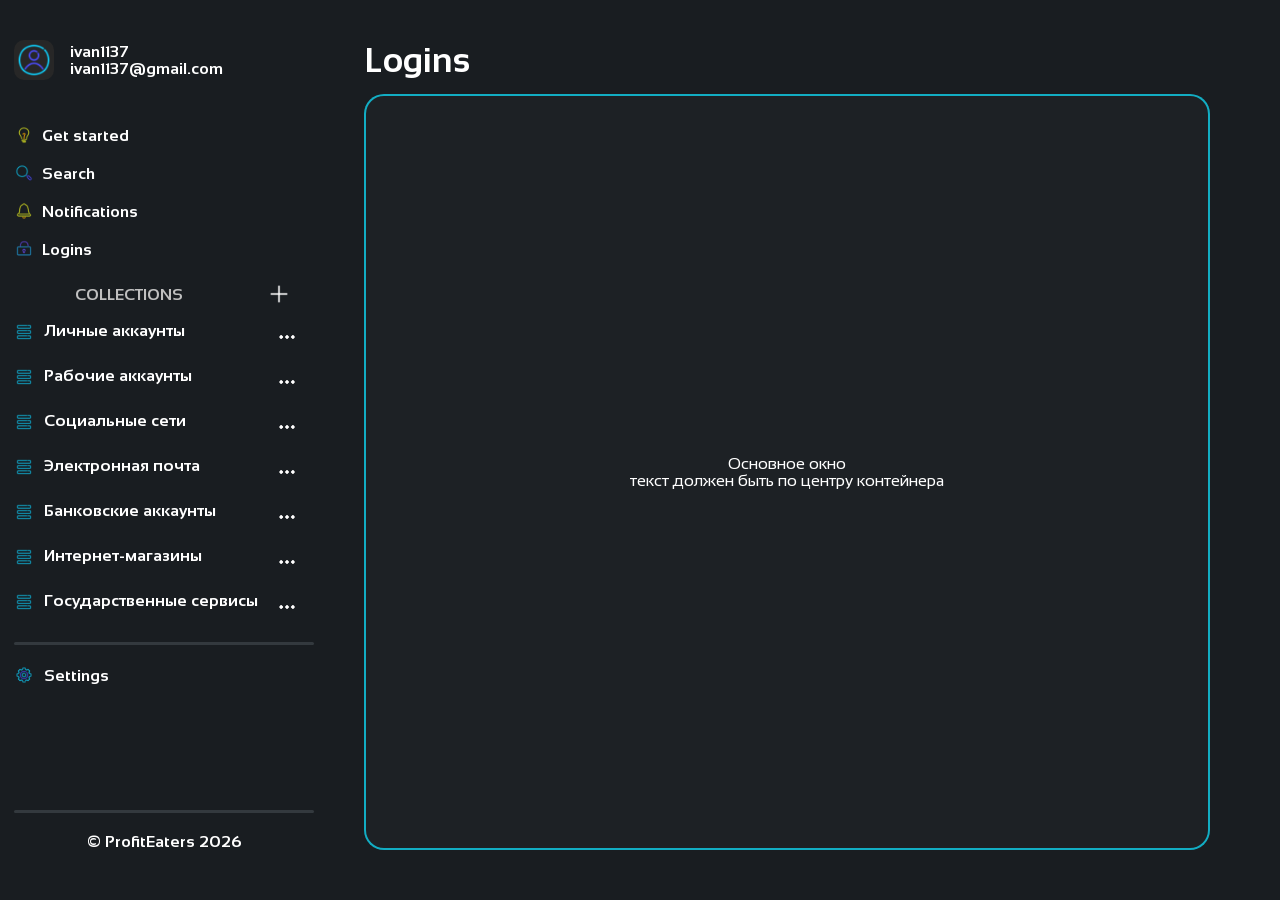
==== html/index.html @ 4c25636a "Sidebar" ====
<!DOCTYPE html>
<html lang="ru">
<head>
  <meta charset="UTF-8">
  <meta name="viewport" content="width=device-width, initial-scale=1.0">
  <script src="../js/load_collections.js" defer></script>
  <link rel="preconnect" href="https://fonts.googleapis.com">
  <link rel="preconnect" href="https://fonts.gstatic.com" crossorigin>
  <link href="https://fonts.googleapis.com/css2?family=Bricolage+Grotesque:opsz,wght@12..96,200..800&family=Exo+2:ital,wght@0,100..900;1,100..900&family=Google+Sans:ital,opsz,wght@0,17..18,400..700;1,17..18,400..700&family=Pacifico&family=Sansation:ital,wght@0,300;0,400;0,700;1,300;1,400;1,700&family=Space+Mono:ital,wght@0,400;0,700;1,400;1,700&family=Valley+Sans:ital,wght@0,100..900;1,100..900&display=swap" rel="stylesheet">
  <link rel="stylesheet" href="../styles/css/styles.css">
  <link rel="stylesheet" href="../styles/css/sidebar.css">
  <link rel="stylesheet" href="../styles/css/work_place.css">
  <title>Document</title>
</head>
<body>
  <section class="sidebar">
    <section class="main_data">
      <section class="account_data">
        <div class="user_image">
          <img data-img="" src="../media/user.png" alt=""> <!-- TODO: Cделать это как кнопку -->
        </div>
        <div class="user_title">
          <p data-user="user.name">ivan1137</p>
          <p data-user="user.email">ivan1137@gmail.com</p>
        </div>
      </section>

      <section class="funtional_btn">
        <a class="func" href="./">
          <img src="../media/start.png" alt="">
          <span>Get started</span>
        </a>
        <a class="func" href="./">
          <img src="../media/search.png" alt="">
          <span>Search</span>
        </a>
        <a class="func" href="./">
          <img src="../media/notifications.png" alt="">
          <span>Notifications</span>
        </a>
        <a class="func" href="./">
          <img src="../media/login.png" alt="">
          <span>Logins</span>
        </a>
      </section>

      <section class="collections">
        <div class="collection_title_block">
          <span class="collection_title">COLLECTIONS</span>
          <button><img src="../media/plus.png" alt=""></button>
        </div>
        <nav>
          <ul id="collections_navigation" class="collections_navigation">
          </ul>
        </nav>
      </section>

      <div class="settings_line"></div>

      <section class="settings_btn">
        <a href="./">
          <img src="../media/settings.png" alt="">
          <span>Settings</span>
        </a>
      </section>
    </section>

    <footer class="footer">
      <div class="settings_line"></div>
      <span>© ProfitEaters 2026</span>  
    </footer>
  </section>


  <section class="work_place">
    <header class="header">Logins</header>
    <div class="main">
      <span>Основное окно</span>
      <span>текст должен быть по центру контейнера</span>
    </div>
  </section>
</body>
</html>
---- styles/css/styles.css ----
* {
  -webkit-box-sizing: border-box;
          box-sizing: border-box;
  margin: 0;
  padding: 0;
  font-family: "Sansation", sans-serif;
  color: #fff;
}
* body {
  margin: 0;
  padding: 40px 70px 50px 14px;
  display: -webkit-box;
  display: -ms-flexbox;
  display: flex;
  -webkit-box-orient: horizontal;
  -webkit-box-direction: normal;
      -ms-flex-direction: row;
          flex-direction: row;
  width: 100%;
  height: 100vh;
  height: 100dvh;
  gap: 50px;
  overflow: hidden;
  background-color: #191D21;
}
* a {
  cursor: pointer;
  text-decoration: none;
  color: #fff;
  -webkit-user-drag: none;
}
---- styles/css/sidebar.css ----
.sidebar {
  display: -webkit-box;
  display: -ms-flexbox;
  display: flex;
  -webkit-box-orient: vertical;
  -webkit-box-direction: normal;
      -ms-flex-direction: column;
          flex-direction: column;
  -webkit-box-pack: justify;
      -ms-flex-pack: justify;
          justify-content: space-between;
  -webkit-box-flex: 0;
      -ms-flex: 0 0 300px;
          flex: 0 0 300px;
  min-height: 0;
  font-weight: bold;
}
.sidebar .main_data {
  display: -webkit-box;
  display: -ms-flexbox;
  display: flex;
  -webkit-box-orient: vertical;
  -webkit-box-direction: normal;
      -ms-flex-direction: column;
          flex-direction: column;
}
.sidebar .main_data .account_data {
  display: -webkit-box;
  display: -ms-flexbox;
  display: flex;
  -webkit-box-orient: horizontal;
  -webkit-box-direction: normal;
      -ms-flex-direction: row;
          flex-direction: row;
  -webkit-box-pack: start;
      -ms-flex-pack: start;
          justify-content: start;
  -webkit-box-align: center;
      -ms-flex-align: center;
          align-items: center;
  gap: 16px;
  margin-bottom: 45px;
}
.sidebar .main_data .account_data .user_image {
  display: -webkit-box;
  display: -ms-flexbox;
  display: flex;
  -webkit-box-flex: 0;
      -ms-flex: 0 0 40px;
          flex: 0 0 40px;
  width: 40px;
  height: 40px;
  border-radius: 10px;
  background-color: #272727;
}
.sidebar .main_data .funtional_btn {
  display: -webkit-box;
  display: -ms-flexbox;
  display: flex;
  -webkit-box-orient: vertical;
  -webkit-box-direction: normal;
      -ms-flex-direction: column;
          flex-direction: column;
  gap: 18px;
  margin-bottom: 25px;
}
.sidebar .main_data .funtional_btn .func {
  display: -webkit-box;
  display: -ms-flexbox;
  display: flex;
  -webkit-box-orient: horizontal;
  -webkit-box-direction: normal;
      -ms-flex-direction: row;
          flex-direction: row;
  -webkit-box-align: center;
      -ms-flex-align: center;
          align-items: center;
  gap: 8px;
}
.sidebar .main_data .funtional_btn .func img {
  width: 20px;
  height: 20px;
  -ms-flex-negative: 0;
      flex-shrink: 0;
}
.sidebar .main_data .collections {
  width: 100%;
  min-width: 0;
}
.sidebar .main_data .collections button {
  display: -webkit-box;
  display: -ms-flexbox;
  display: flex;
  -webkit-box-pack: center;
      -ms-flex-pack: center;
          justify-content: center;
  -webkit-box-align: center;
      -ms-flex-align: center;
          align-items: center;
  background-color: transparent;
  border: none;
  line-height: 1;
}
.sidebar .main_data .collections .collection_title_block {
  display: -webkit-box;
  display: -ms-flexbox;
  display: flex;
  -webkit-box-orient: horizontal;
  -webkit-box-direction: normal;
      -ms-flex-direction: row;
          flex-direction: row;
  -webkit-box-pack: center;
      -ms-flex-pack: center;
          justify-content: center;
  -webkit-box-align: center;
      -ms-flex-align: center;
          align-items: center;
  gap: 25px;
  margin-bottom: 18px;
  padding-right: 25px;
}
.sidebar .main_data .collections .collection_title_block .collection_title {
  display: -webkit-box;
  display: -ms-flexbox;
  display: flex;
  -webkit-box-pack: center;
      -ms-flex-pack: center;
          justify-content: center;
  -webkit-box-flex: 1;
      -ms-flex: 1;
          flex: 1;
  color: #c0c0c0;
}
.sidebar .main_data .collections .collection_title_block button {
  cursor: pointer;
}
.sidebar .main_data .collections .collection_title_block button img {
  width: 20px;
  height: 20px;
}
.sidebar .main_data .collections .collections_navigation {
  display: -webkit-box;
  display: -ms-flexbox;
  display: flex;
  -webkit-box-orient: vertical;
  -webkit-box-direction: normal;
      -ms-flex-direction: column;
          flex-direction: column;
  max-height: 300px;
  overflow-y: auto;
  overflow-x: hidden;
  gap: 15px;
  list-style: none;
}
.sidebar .main_data .collections .collections_navigation::-webkit-scrollbar {
  width: 8px;
}
.sidebar .main_data .collections .collections_navigation::-webkit-scrollbar-track {
  background: #191D21;
}
.sidebar .main_data .collections .collections_navigation::-webkit-scrollbar-thumb {
  background: rgba(16, 227, 255, 0.7254901961);
  border-radius: 10px;
}
.sidebar .main_data .collections .collections_navigation::-webkit-scrollbar-thumb:hover {
  background: rgba(16, 227, 255, 0.9607843137);
}
.sidebar .main_data .collections .collections_navigation::-webkit-scrollbar-button {
  display: none;
  width: 0;
  height: 0;
}
.sidebar .main_data .collections .collections_navigation li {
  display: -webkit-box;
  display: -ms-flexbox;
  display: flex;
  -webkit-box-orient: horizontal;
  -webkit-box-direction: normal;
      -ms-flex-direction: row;
          flex-direction: row;
  -webkit-box-pack: justify;
      -ms-flex-pack: justify;
          justify-content: space-between;
  -webkit-box-align: start;
      -ms-flex-align: start;
          align-items: start;
  padding-right: 12px;
}
.sidebar .main_data .collections .collections_navigation .collection_a {
  display: -webkit-box;
  display: -ms-flexbox;
  display: flex;
  -webkit-box-flex: 1;
      -ms-flex: 1;
          flex: 1;
  min-width: 0;
  -webkit-box-orient: horizontal;
  -webkit-box-direction: normal;
      -ms-flex-direction: row;
          flex-direction: row;
  -webkit-box-pack: start;
      -ms-flex-pack: start;
          justify-content: flex-start;
  -webkit-box-align: start;
      -ms-flex-align: start;
          align-items: flex-start;
  gap: 10px;
  padding-right: 10px;
}
.sidebar .main_data .collections .collections_navigation .collection_a .collection_image {
  width: 20px;
  height: 20px;
  -ms-flex-negative: 0;
      flex-shrink: 0;
}
.sidebar .main_data .collections .collections_navigation .collection_setting {
  display: -webkit-box;
  display: -ms-flexbox;
  display: flex;
  -ms-flex-negative: 0;
      flex-shrink: 0;
  -webkit-box-pack: center;
      -ms-flex-pack: center;
          justify-content: center;
  -webkit-box-align: center;
      -ms-flex-align: center;
          align-items: center;
  font-size: 25px;
  cursor: pointer;
}
.sidebar .main_data .collections .collections_navigation .collection_setting img {
  width: 30px;
  height: 30px;
}
.sidebar .main_data .settings_line {
  width: 100%;
  height: 3px;
  margin: 20px 0;
  border-radius: 10px;
  background-color: #33393E;
}
.sidebar .main_data .settings_btn a {
  display: -webkit-box;
  display: -ms-flexbox;
  display: flex;
  -webkit-box-pack: start;
      -ms-flex-pack: start;
          justify-content: start;
  -webkit-box-align: center;
      -ms-flex-align: center;
          align-items: center;
  gap: 10px;
}
.sidebar .main_data .settings_btn a img {
  width: 20px;
  height: 20px;
}
.sidebar .footer {
  display: -webkit-box;
  display: -ms-flexbox;
  display: flex;
  -webkit-box-orient: vertical;
  -webkit-box-direction: normal;
      -ms-flex-direction: column;
          flex-direction: column;
  -webkit-box-pack: center;
      -ms-flex-pack: center;
          justify-content: center;
  -webkit-box-align: center;
      -ms-flex-align: center;
          align-items: center;
}
.sidebar .footer .settings_line {
  width: 100%;
  height: 3px;
  margin: 20px 0;
  border-radius: 10px;
  background-color: #33393E;
}
---- styles/css/work_place.css ----
.work_place {
  display: -webkit-box;
  display: -ms-flexbox;
  display: flex;
  -webkit-box-orient: vertical;
  -webkit-box-direction: normal;
      -ms-flex-direction: column;
          flex-direction: column;
  -webkit-box-flex: 1;
      -ms-flex: 1;
          flex: 1;
  min-width: 0;
  min-height: 0;
  gap: 15px;
}
.work_place .header {
  -ms-flex-negative: 0;
      flex-shrink: 0;
  font-size: 35px;
  font-weight: bold;
}
.work_place .main {
  display: -webkit-box;
  display: -ms-flexbox;
  display: flex;
  -webkit-box-orient: vertical;
  -webkit-box-direction: normal;
      -ms-flex-direction: column;
          flex-direction: column;
  -webkit-box-pack: center;
      -ms-flex-pack: center;
          justify-content: center;
  -webkit-box-align: center;
      -ms-flex-align: center;
          align-items: center;
  -webkit-box-flex: 1;
      -ms-flex: 1;
          flex: 1;
  min-width: 0;
  min-height: 0;
  background-color: rgba(33, 37, 41, 0.6);
  border: 2px solid rgba(16, 227, 255, 0.7254901961);
  border-radius: 20px;
}
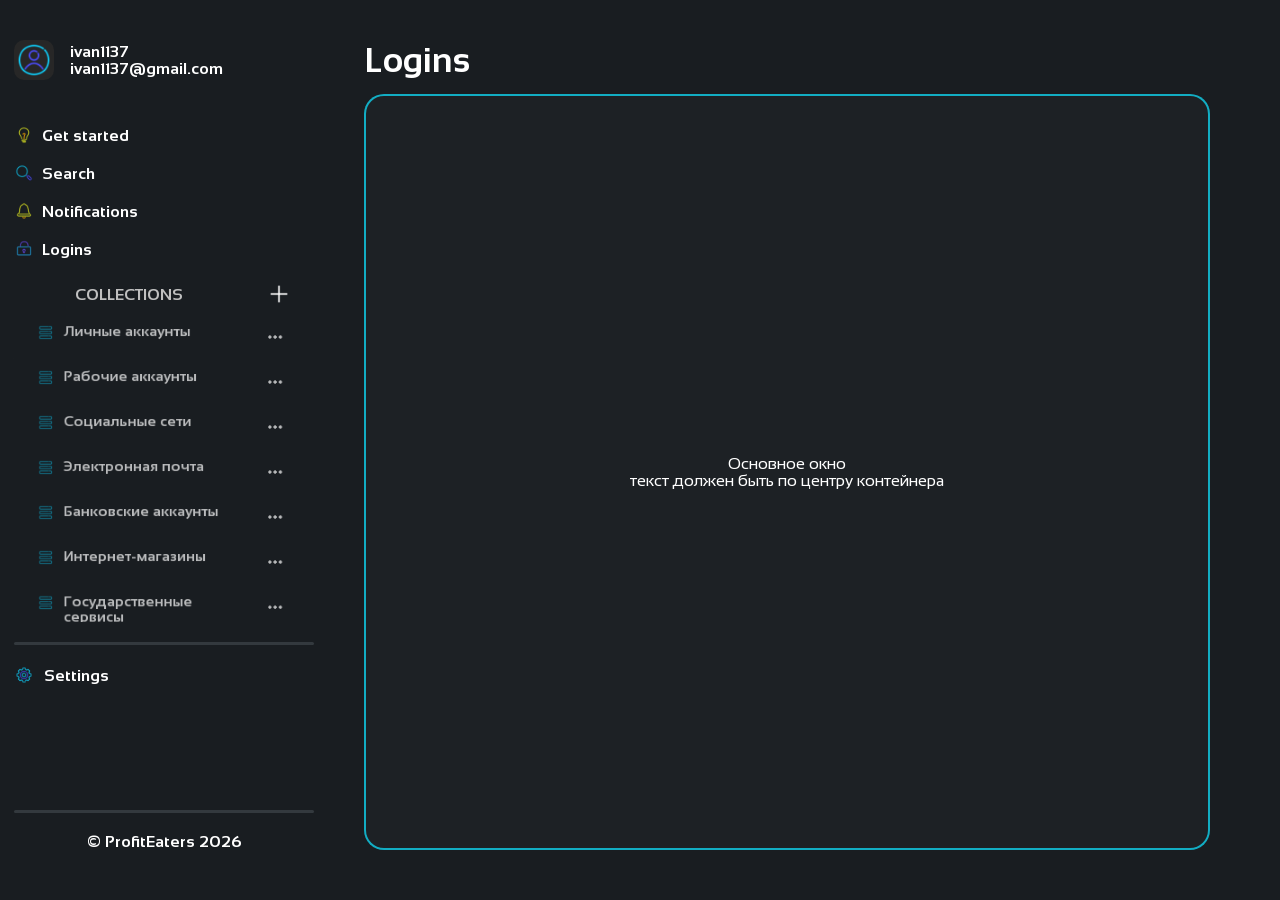
==== commit abf7e862: "Add slider effects" ====
--- a/html/index.html
+++ b/html/index.html
@@ -4,6 +4,8 @@
   <meta charset="UTF-8">
   <meta name="viewport" content="width=device-width, initial-scale=1.0">
   <script src="../js/load_collections.js" defer></script>
+  <script src="../js/scroll_effector.js" defer></script>
+  <script src="../js/scroll_baraban_effector.js" defer></script>
   <link rel="preconnect" href="https://fonts.googleapis.com">
   <link rel="preconnect" href="https://fonts.gstatic.com" crossorigin>
   <link href="https://fonts.googleapis.com/css2?family=Bricolage+Grotesque:opsz,wght@12..96,200..800&family=Exo+2:ital,wght@0,100..900;1,100..900&family=Google+Sans:ital,opsz,wght@0,17..18,400..700;1,17..18,400..700&family=Pacifico&family=Sansation:ital,wght@0,300;0,400;0,700;1,300;1,400;1,700&family=Space+Mono:ital,wght@0,400;0,700;1,400;1,700&family=Valley+Sans:ital,wght@0,100..900;1,100..900&display=swap" rel="stylesheet">
@@ -50,8 +52,10 @@
           <button><img src="../media/plus.png" alt=""></button>
         </div>
         <nav>
-          <ul id="collections_navigation" class="collections_navigation">
-          </ul>
+          <div class="collections_list">
+            <ul id="collections_navigation" class="collections_navigation">
+            </ul>
+          </div>
         </nav>
       </section>
 
--- a/styles/css/sidebar.css
+++ b/styles/css/sidebar.css
@@ -138,6 +138,38 @@
   width: 20px;
   height: 20px;
 }
+.sidebar .main_data .collections .collections_list {
+  position: relative;
+  min-height: 0;
+}
+.sidebar .main_data .collections .collections_list::before, .sidebar .main_data .collections .collections_list::after {
+  content: "";
+  position: absolute;
+  left: 0;
+  right: 8px;
+  height: 25px;
+  z-index: 2;
+  pointer-events: none;
+  opacity: 0;
+  -webkit-transition: opacity 0.2s ease;
+  transition: opacity 0.2s ease;
+}
+.sidebar .main_data .collections .collections_list::before {
+  top: 0;
+  background: -webkit-gradient(linear, left top, left bottom, from(#191D21), to(transparent));
+  background: linear-gradient(to bottom, #191D21, transparent);
+}
+.sidebar .main_data .collections .collections_list::after {
+  bottom: 0;
+  background: -webkit-gradient(linear, left bottom, left top, from(#191D21), to(transparent));
+  background: linear-gradient(to top, #191D21, transparent);
+}
+.sidebar .main_data .collections .collections_list.has-content-above::before {
+  opacity: 1;
+}
+.sidebar .main_data .collections .collections_list.has-content-below::after {
+  opacity: 1;
+}
 .sidebar .main_data .collections .collections_navigation {
   display: -webkit-box;
   display: -ms-flexbox;
@@ -146,6 +178,7 @@
   -webkit-box-direction: normal;
       -ms-flex-direction: column;
           flex-direction: column;
+  padding: 0 0 15px 8px;
   max-height: 300px;
   overflow-y: auto;
   overflow-x: hidden;
@@ -185,6 +218,20 @@
       -ms-flex-align: start;
           align-items: start;
   padding-right: 12px;
+  -webkit-transform: scale(var(--item-scale, 0.9));
+          transform: scale(var(--item-scale, 0.9));
+  opacity: var(--item-opacity, 0.7);
+  -webkit-transition: opacity 0.12s ease-out, -webkit-transform 0.12s ease-out;
+  transition: opacity 0.12s ease-out, -webkit-transform 0.12s ease-out;
+  transition: transform 0.12s ease-out, opacity 0.12s ease-out;
+  transition: transform 0.12s ease-out, opacity 0.12s ease-out, -webkit-transform 0.12s ease-out;
+  -webkit-transform-origin: center center;
+          transform-origin: center center;
+  will-change: transform;
+}
+.sidebar .main_data .collections .collections_navigation li.is-centered {
+  -webkit-filter: drop-shadow(0 2px 5px rgba(16, 227, 255, 0.2078431373));
+          filter: drop-shadow(0 2px 5px rgba(16, 227, 255, 0.2078431373));
 }
 .sidebar .main_data .collections .collections_navigation .collection_a {
   display: -webkit-box;
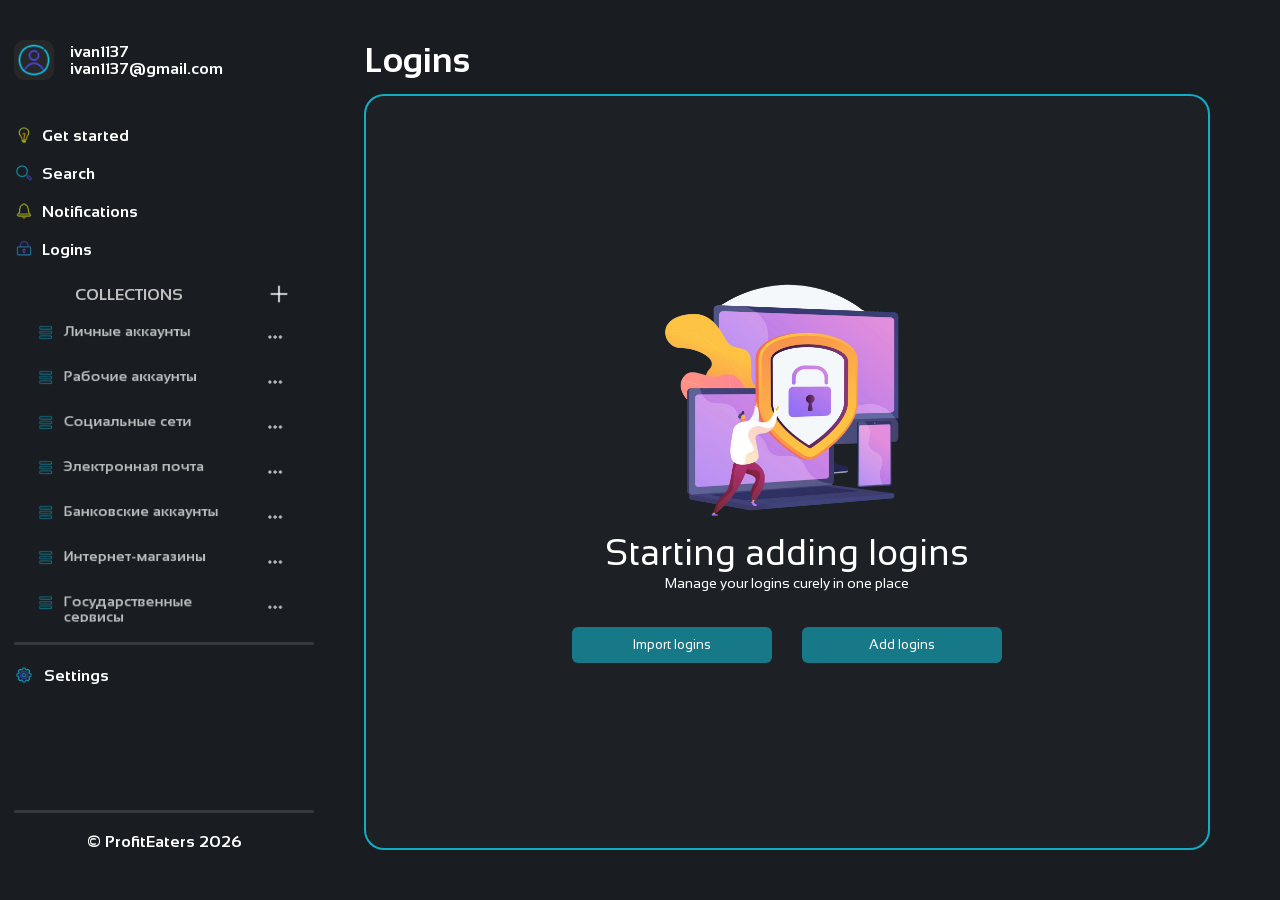
==== commit 868023af: "Add work place elements" ====
--- a/html/index.html
+++ b/html/index.html
@@ -79,8 +79,15 @@
   <section class="work_place">
     <header class="header">Logins</header>
     <div class="main">
-      <span>Основное окно</span>
-      <span>текст должен быть по центру контейнера</span>
+      <img src="../media/add_login.png" alt="" class="main_image">
+      <div class="main_text">
+        <span class="main_h1">Starting adding logins</span>
+        <span class="main_h2">Manage your logins curely in one place</span>
+      </div>
+      <div class="start_buttons">
+        <button>Import logins</button>
+        <button>Add logins</button>
+      </div>
     </div>
   </section>
 </body>
--- a/styles/css/work_place.css
+++ b/styles/css/work_place.css
@@ -41,4 +41,56 @@
   background-color: rgba(33, 37, 41, 0.6);
   border: 2px solid rgba(16, 227, 255, 0.7254901961);
   border-radius: 20px;
+}
+.work_place .main .main_image {
+  width: 250px;
+  height: 250px;
+}
+.work_place .main .main_text {
+  display: -webkit-box;
+  display: -ms-flexbox;
+  display: flex;
+  -webkit-box-orient: vertical;
+  -webkit-box-direction: normal;
+      -ms-flex-direction: column;
+          flex-direction: column;
+  -webkit-box-pack: center;
+      -ms-flex-pack: center;
+          justify-content: center;
+  -webkit-box-align: center;
+      -ms-flex-align: center;
+          align-items: center;
+  gap: 6px;
+}
+.work_place .main .main_text .main_h1 {
+  font-size: 36px;
+}
+.work_place .main .main_text .main_h2 {
+  font-size: 14px;
+  line-height: 8px;
+}
+.work_place .main .start_buttons {
+  display: -webkit-box;
+  display: -ms-flexbox;
+  display: flex;
+  -webkit-box-orient: horizontal;
+  -webkit-box-direction: normal;
+      -ms-flex-direction: row;
+          flex-direction: row;
+  -webkit-box-pack: center;
+      -ms-flex-pack: center;
+          justify-content: center;
+  -webkit-box-align: center;
+      -ms-flex-align: center;
+          align-items: center;
+  padding-top: 40px;
+  gap: 30px;
+}
+.work_place .main .start_buttons button {
+  width: 200px;
+  height: 36px;
+  background-color: rgba(16, 227, 255, 0.4509803922);
+  border: none;
+  border-radius: 6px;
+  cursor: pointer;
 }
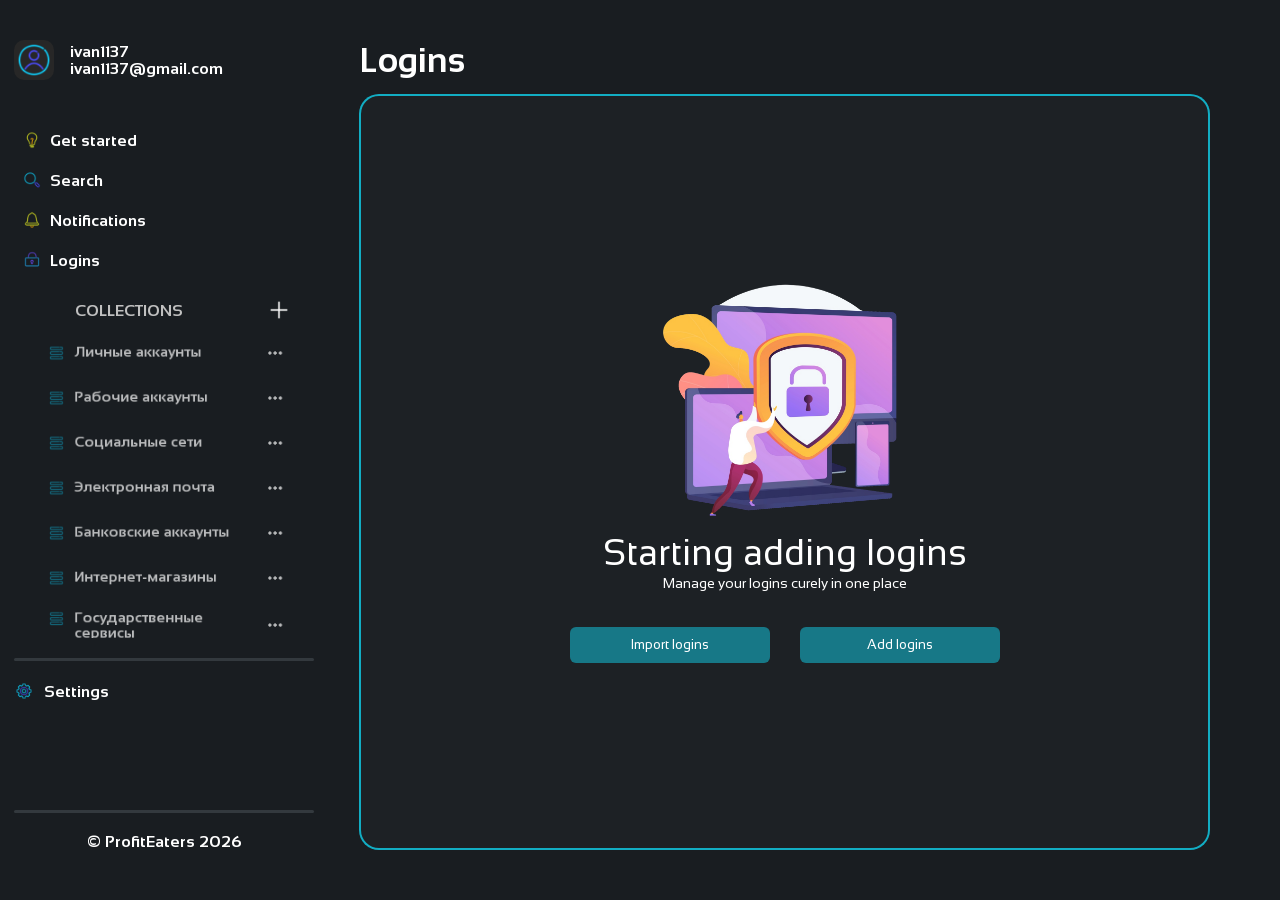
==== commit b5f14018: "Add buttons active states" ====
--- a/html/index.html
+++ b/html/index.html
@@ -6,6 +6,7 @@
   <script src="../js/load_collections.js" defer></script>
   <script src="../js/scroll_effector.js" defer></script>
   <script src="../js/scroll_baraban_effector.js" defer></script>
+  <script src="../js/switch_collections.js" defer></script>
   <link rel="preconnect" href="https://fonts.googleapis.com">
   <link rel="preconnect" href="https://fonts.gstatic.com" crossorigin>
   <link href="https://fonts.googleapis.com/css2?family=Bricolage+Grotesque:opsz,wght@12..96,200..800&family=Exo+2:ital,wght@0,100..900;1,100..900&family=Google+Sans:ital,opsz,wght@0,17..18,400..700;1,17..18,400..700&family=Pacifico&family=Sansation:ital,wght@0,300;0,400;0,700;1,300;1,400;1,700&family=Space+Mono:ital,wght@0,400;0,700;1,400;1,700&family=Valley+Sans:ital,wght@0,100..900;1,100..900&display=swap" rel="stylesheet">
@@ -28,19 +29,19 @@
       </section>
 
       <section class="funtional_btn">
-        <a class="func" href="./">
+        <a class="func tab_btn">
           <img src="../media/start.png" alt="">
           <span>Get started</span>
         </a>
-        <a class="func" href="./">
+        <a class="func tab_btn">
           <img src="../media/search.png" alt="">
           <span>Search</span>
         </a>
-        <a class="func" href="./">
+        <a class="func tab_btn">
           <img src="../media/notifications.png" alt="">
           <span>Notifications</span>
         </a>
-        <a class="func" href="./">
+        <a class="func tab_btn">
           <img src="../media/login.png" alt="">
           <span>Logins</span>
         </a>
--- a/styles/css/styles.css
+++ b/styles/css/styles.css
@@ -19,7 +19,7 @@
   width: 100%;
   height: 100vh;
   height: 100dvh;
-  gap: 50px;
+  gap: 45px;
   overflow: hidden;
   background-color: #191D21;
 }
--- a/styles/css/sidebar.css
+++ b/styles/css/sidebar.css
@@ -61,7 +61,7 @@
   -webkit-box-direction: normal;
       -ms-flex-direction: column;
           flex-direction: column;
-  gap: 18px;
+  gap: 10px;
   margin-bottom: 25px;
 }
 .sidebar .main_data .funtional_btn .func {
@@ -75,7 +75,15 @@
   -webkit-box-align: center;
       -ms-flex-align: center;
           align-items: center;
+  min-height: 30px;
+  height: auto;
+  padding-left: 8px;
   gap: 8px;
+}
+.sidebar .main_data .funtional_btn .func.active {
+  background: rgba(124, 124, 124, 0.4784313725);
+  color: #dcfaf7;
+  border-radius: 5px;
 }
 .sidebar .main_data .funtional_btn .func img {
   width: 20px;
@@ -214,10 +222,10 @@
   -webkit-box-pack: justify;
       -ms-flex-pack: justify;
           justify-content: space-between;
-  -webkit-box-align: start;
-      -ms-flex-align: start;
-          align-items: start;
-  padding-right: 12px;
+  -webkit-box-align: center;
+      -ms-flex-align: center;
+          align-items: center;
+  padding: 0 12px;
   -webkit-transform: scale(var(--item-scale, 0.9));
           transform: scale(var(--item-scale, 0.9));
   opacity: var(--item-opacity, 0.7);
@@ -233,6 +241,11 @@
   -webkit-filter: drop-shadow(0 2px 5px rgba(16, 227, 255, 0.2078431373));
           filter: drop-shadow(0 2px 5px rgba(16, 227, 255, 0.2078431373));
 }
+.sidebar .main_data .collections .collections_navigation li.active {
+  background: rgba(124, 124, 124, 0.4784313725);
+  color: #dcfaf7;
+  border-radius: 10px;
+}
 .sidebar .main_data .collections .collections_navigation .collection_a {
   display: -webkit-box;
   display: -ms-flexbox;
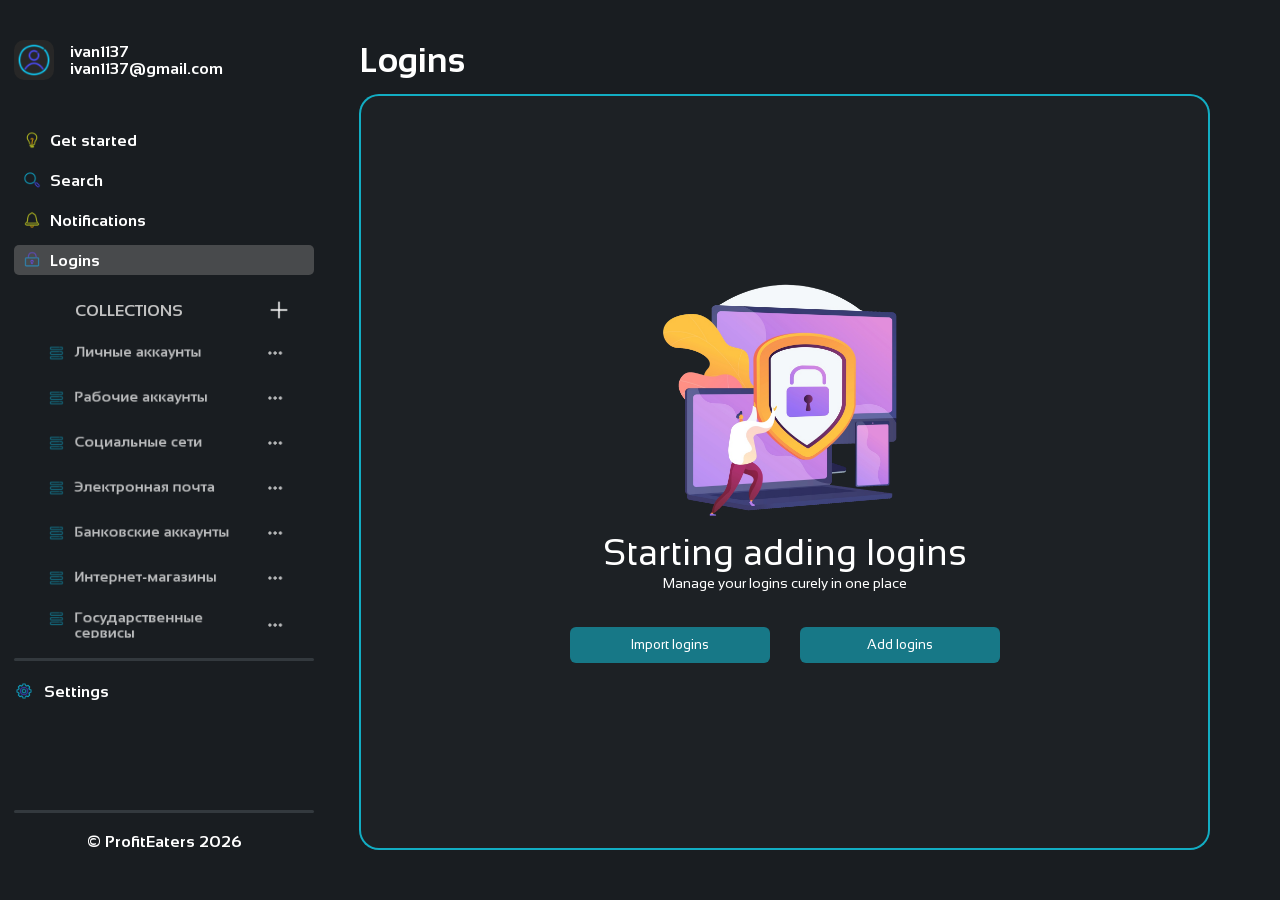
==== commit 66a6b8b3: "Fixed bugs buttons and add default active state" ====
--- a/html/index.html
+++ b/html/index.html
@@ -41,7 +41,7 @@
           <img src="../media/notifications.png" alt="">
           <span>Notifications</span>
         </a>
-        <a class="func tab_btn">
+        <a id="active" class="func tab_btn active">
           <img src="../media/login.png" alt="">
           <span>Logins</span>
         </a>
@@ -63,7 +63,7 @@
       <div class="settings_line"></div>
 
       <section class="settings_btn">
-        <a href="./">
+        <a class="tab_btn">
           <img src="../media/settings.png" alt="">
           <span>Settings</span>
         </a>
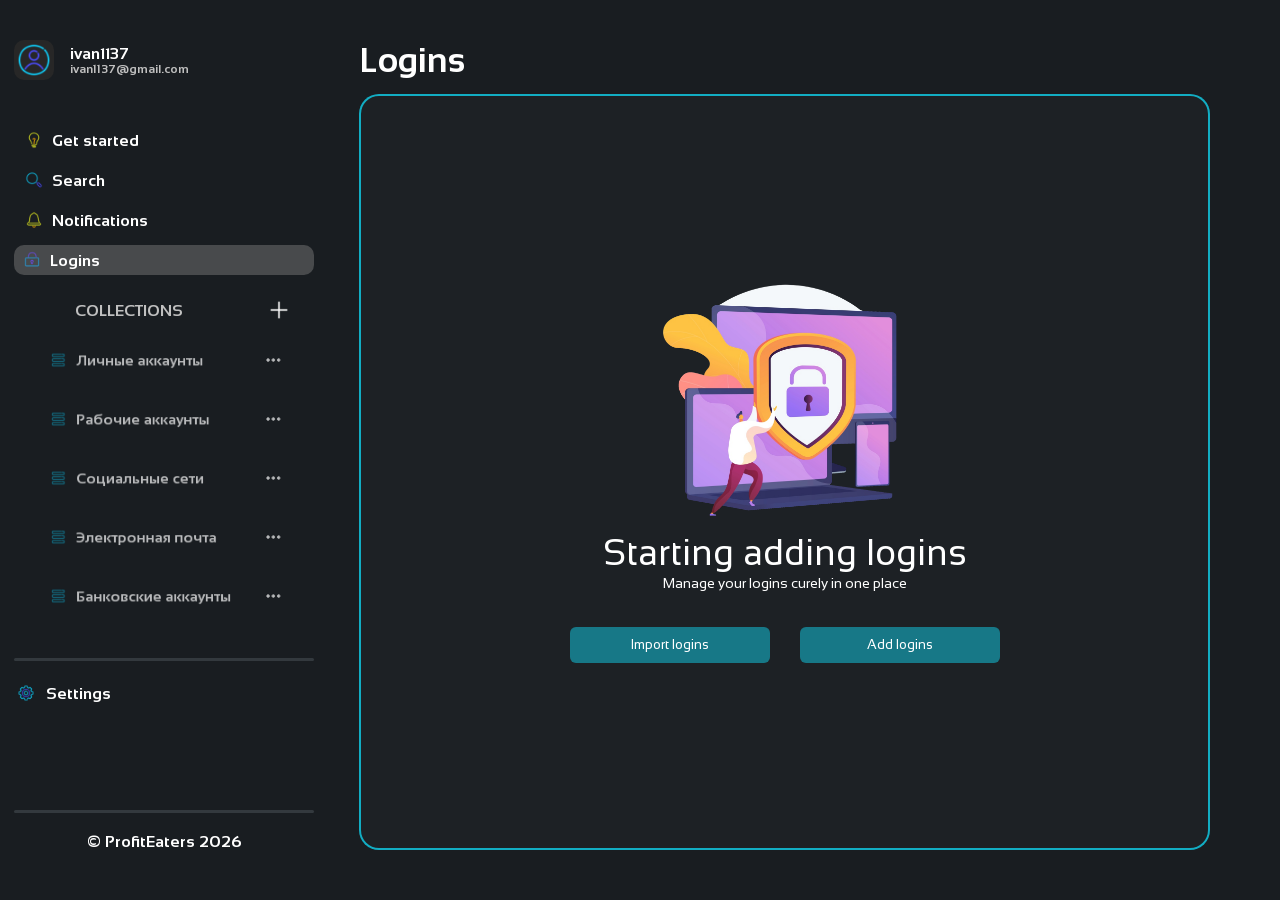
==== commit c610b29a: "Add more button effects / Add separate category for btn effects / Fixed bugs" ====
--- a/html/index.html
+++ b/html/index.html
@@ -20,28 +20,28 @@
     <section class="main_data">
       <section class="account_data">
         <div class="user_image">
-          <img data-img="" src="../media/user.png" alt=""> <!-- TODO: Cделать это как кнопку -->
+          <img data-img="" src="../media/user.png" alt="">
         </div>
         <div class="user_title">
-          <p data-user="user.name">ivan1137</p>
-          <p data-user="user.email">ivan1137@gmail.com</p>
+          <p data-user="user.name" class="user_name">ivan1137</p> <!-- Сюда вставлять данные юзера -->
+          <p data-user="user.email" class="user_email">ivan1137@gmail.com</p> <!-- Сюда вставлять данные юзера -->
         </div>
       </section>
 
       <section class="funtional_btn">
-        <a class="func tab_btn">
+        <a class="func tab_btn btn_effects">
           <img src="../media/start.png" alt="">
           <span>Get started</span>
         </a>
-        <a class="func tab_btn">
+        <a class="func tab_btn btn_effects">
           <img src="../media/search.png" alt="">
           <span>Search</span>
         </a>
-        <a class="func tab_btn">
+        <a class="func tab_btn btn_effects">
           <img src="../media/notifications.png" alt="">
           <span>Notifications</span>
         </a>
-        <a id="active" class="func tab_btn active">
+        <a id="active" class="func tab_btn btn_effects active">
           <img src="../media/login.png" alt="">
           <span>Logins</span>
         </a>
@@ -63,7 +63,7 @@
       <div class="settings_line"></div>
 
       <section class="settings_btn">
-        <a class="tab_btn">
+        <a class="tab_btn btn_effects">
           <img src="../media/settings.png" alt="">
           <span>Settings</span>
         </a>
--- a/styles/css/sidebar.css
+++ b/styles/css/sidebar.css
@@ -53,6 +53,10 @@
   border-radius: 10px;
   background-color: #272727;
 }
+.sidebar .main_data .account_data .user_title .user_email {
+  font-size: 12px;
+  color: #c0c0c0;
+}
 .sidebar .main_data .funtional_btn {
   display: -webkit-box;
   display: -ms-flexbox;
@@ -83,7 +87,8 @@
 .sidebar .main_data .funtional_btn .func.active {
   background: rgba(124, 124, 124, 0.4784313725);
   color: #dcfaf7;
-  border-radius: 5px;
+  border-radius: 10px;
+  border: none;
 }
 .sidebar .main_data .funtional_btn .func img {
   width: 20px;
@@ -215,6 +220,28 @@
   display: -webkit-box;
   display: -ms-flexbox;
   display: flex;
+  -webkit-box-pack: start;
+      -ms-flex-pack: start;
+          justify-content: start;
+  -webkit-box-align: center;
+      -ms-flex-align: center;
+          align-items: center;
+  padding: 5px 12px;
+}
+.sidebar .main_data .collections .collections_navigation li.is-centered {
+  -webkit-filter: drop-shadow(0 2px 5px rgba(0, 143, 161, 0.2078431373));
+          filter: drop-shadow(0 2px 5px rgba(0, 143, 161, 0.2078431373));
+}
+.sidebar .main_data .collections .collections_navigation li.active {
+  background: rgba(124, 124, 124, 0.3058823529);
+  color: #dcfaf7;
+  border: none;
+  border-radius: 10px;
+}
+.sidebar .main_data .collections .collections_navigation li .collection_content {
+  display: -webkit-box;
+  display: -ms-flexbox;
+  display: flex;
   -webkit-box-orient: horizontal;
   -webkit-box-direction: normal;
       -ms-flex-direction: row;
@@ -225,7 +252,8 @@
   -webkit-box-align: center;
       -ms-flex-align: center;
           align-items: center;
-  padding: 0 12px;
+  width: 100%;
+  gap: 10px;
   -webkit-transform: scale(var(--item-scale, 0.9));
           transform: scale(var(--item-scale, 0.9));
   opacity: var(--item-opacity, 0.7);
@@ -237,16 +265,7 @@
           transform-origin: center center;
   will-change: transform;
 }
-.sidebar .main_data .collections .collections_navigation li.is-centered {
-  -webkit-filter: drop-shadow(0 2px 5px rgba(16, 227, 255, 0.2078431373));
-          filter: drop-shadow(0 2px 5px rgba(16, 227, 255, 0.2078431373));
-}
-.sidebar .main_data .collections .collections_navigation li.active {
-  background: rgba(124, 124, 124, 0.4784313725);
-  color: #dcfaf7;
-  border-radius: 10px;
-}
-.sidebar .main_data .collections .collections_navigation .collection_a {
+.sidebar .main_data .collections .collections_navigation li .collection_content .collection_a {
   display: -webkit-box;
   display: -ms-flexbox;
   display: flex;
@@ -261,19 +280,18 @@
   -webkit-box-pack: start;
       -ms-flex-pack: start;
           justify-content: flex-start;
-  -webkit-box-align: start;
-      -ms-flex-align: start;
-          align-items: flex-start;
+  -webkit-box-align: center;
+      -ms-flex-align: center;
+          align-items: center;
   gap: 10px;
-  padding-right: 10px;
-}
-.sidebar .main_data .collections .collections_navigation .collection_a .collection_image {
+}
+.sidebar .main_data .collections .collections_navigation li .collection_content .collection_a .collection_image {
   width: 20px;
   height: 20px;
   -ms-flex-negative: 0;
       flex-shrink: 0;
 }
-.sidebar .main_data .collections .collections_navigation .collection_setting {
+.sidebar .main_data .collections .collections_navigation li .collection_content .collection_setting {
   display: -webkit-box;
   display: -ms-flexbox;
   display: flex;
@@ -288,7 +306,7 @@
   font-size: 25px;
   cursor: pointer;
 }
-.sidebar .main_data .collections .collections_navigation .collection_setting img {
+.sidebar .main_data .collections .collections_navigation li .collection_content .collection_setting img {
   width: 30px;
   height: 30px;
 }
@@ -336,4 +354,20 @@
   margin: 20px 0;
   border-radius: 10px;
   background-color: #33393E;
+}
+
+.btn_effects {
+  border: 2px solid transparent;
+  border-radius: 10px;
+}
+.btn_effects:hover {
+  border-color: rgba(0, 190, 254, 0.6);
+}
+
+.collection_btn_effects {
+  border: 2px solid transparent;
+  border-radius: 10px;
+}
+.collection_btn_effects:hover {
+  border-color: #c0c0c0;
 }
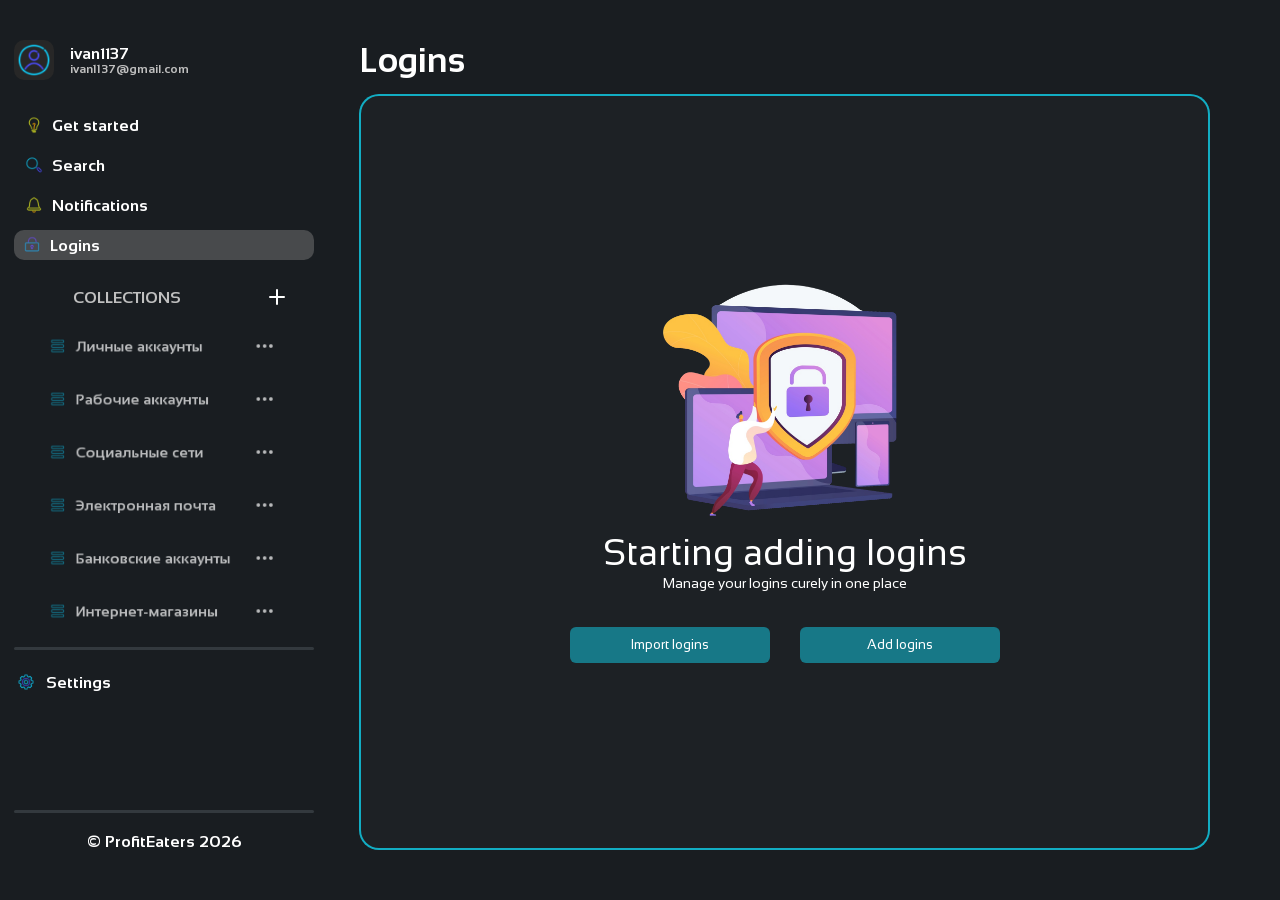
==== commit 3967da20: "Change directory paths / Change some images on SVG code / Add svg load in JS / Create simple auth pa" ====
--- a/html/index.html
+++ b/html/index.html
@@ -1,5 +1,5 @@
 <!DOCTYPE html>
-<html lang="ru">
+<html lang="en">
 <head>
   <meta charset="UTF-8">
   <meta name="viewport" content="width=device-width, initial-scale=1.0">
@@ -13,36 +13,36 @@
   <link rel="stylesheet" href="../styles/css/styles.css">
   <link rel="stylesheet" href="../styles/css/sidebar.css">
   <link rel="stylesheet" href="../styles/css/work_place.css">
-  <title>Document</title>
+  <title>ProfitPassManager</title>
 </head>
 <body>
   <section class="sidebar">
     <section class="main_data">
       <section class="account_data">
         <div class="user_image">
-          <img data-img="" src="../media/user.png" alt="">
+          <img data-img="" src="../assets/images/user.png" alt="">
         </div>
         <div class="user_title">
-          <p data-user="user.name" class="user_name">ivan1137</p> <!-- Сюда вставлять данные юзера -->
-          <p data-user="user.email" class="user_email">ivan1137@gmail.com</p> <!-- Сюда вставлять данные юзера -->
+          <p data-user="user.name" class="user_name">ivan1137</p>
+          <p data-user="user.email" class="user_email">ivan1137@gmail.com</p>
         </div>
       </section>
 
       <section class="funtional_btn">
         <a class="func tab_btn btn_effects">
-          <img src="../media/start.png" alt="">
+          <img src="../assets/images/start.png" alt="">
           <span>Get started</span>
         </a>
         <a class="func tab_btn btn_effects">
-          <img src="../media/search.png" alt="">
+          <img src="../assets/images/search.png" alt="">
           <span>Search</span>
         </a>
         <a class="func tab_btn btn_effects">
-          <img src="../media/notifications.png" alt="">
+          <img src="../assets/images/notifications.png" alt="">
           <span>Notifications</span>
         </a>
         <a id="active" class="func tab_btn btn_effects active">
-          <img src="../media/login.png" alt="">
+          <img src="../assets/images/login.png" alt="">
           <span>Logins</span>
         </a>
       </section>
@@ -50,7 +50,19 @@
       <section class="collections">
         <div class="collection_title_block">
           <span class="collection_title">COLLECTIONS</span>
-          <button><img src="../media/plus.png" alt=""></button>
+          <button>
+            <svg 
+              xmlns="http://www.w3.org/2000/svg"
+              width="24" height="24" viewBox="0 0 24 24"
+              fill="none"
+              stroke="currentColor" stroke-width="2" stroke-linecap="round" stroke-linejoin="round"
+              class="lucide lucide-plus preview-icon"
+            >
+              <path d="M5 12h14"/>
+              <path d="M12 5v14"/>
+            </svg>
+            <!-- <img src="../assets/icons/plus.svg" alt=""> -->
+          </button>
         </div>
         <nav>
           <div class="collections_list">
@@ -64,7 +76,7 @@
 
       <section class="settings_btn">
         <a class="tab_btn btn_effects">
-          <img src="../media/settings.png" alt="">
+          <img src="../assets/images/settings.png" alt="">
           <span>Settings</span>
         </a>
       </section>
@@ -80,7 +92,7 @@
   <section class="work_place">
     <header class="header">Logins</header>
     <div class="main">
-      <img src="../media/add_login.png" alt="" class="main_image">
+      <img src="../assets/images/add_login.png" alt="" class="main_image">
       <div class="main_text">
         <span class="main_h1">Starting adding logins</span>
         <span class="main_h2">Manage your logins curely in one place</span>
--- a/styles/css/sidebar.css
+++ b/styles/css/sidebar.css
@@ -39,7 +39,7 @@
       -ms-flex-align: center;
           align-items: center;
   gap: 16px;
-  margin-bottom: 45px;
+  margin-bottom: 30px;
 }
 .sidebar .main_data .account_data .user_image {
   display: -webkit-box;
@@ -191,7 +191,7 @@
   -webkit-box-direction: normal;
       -ms-flex-direction: column;
           flex-direction: column;
-  padding: 0 0 15px 8px;
+  padding: 0 12px 15px 8px;
   max-height: 300px;
   overflow-y: auto;
   overflow-x: hidden;
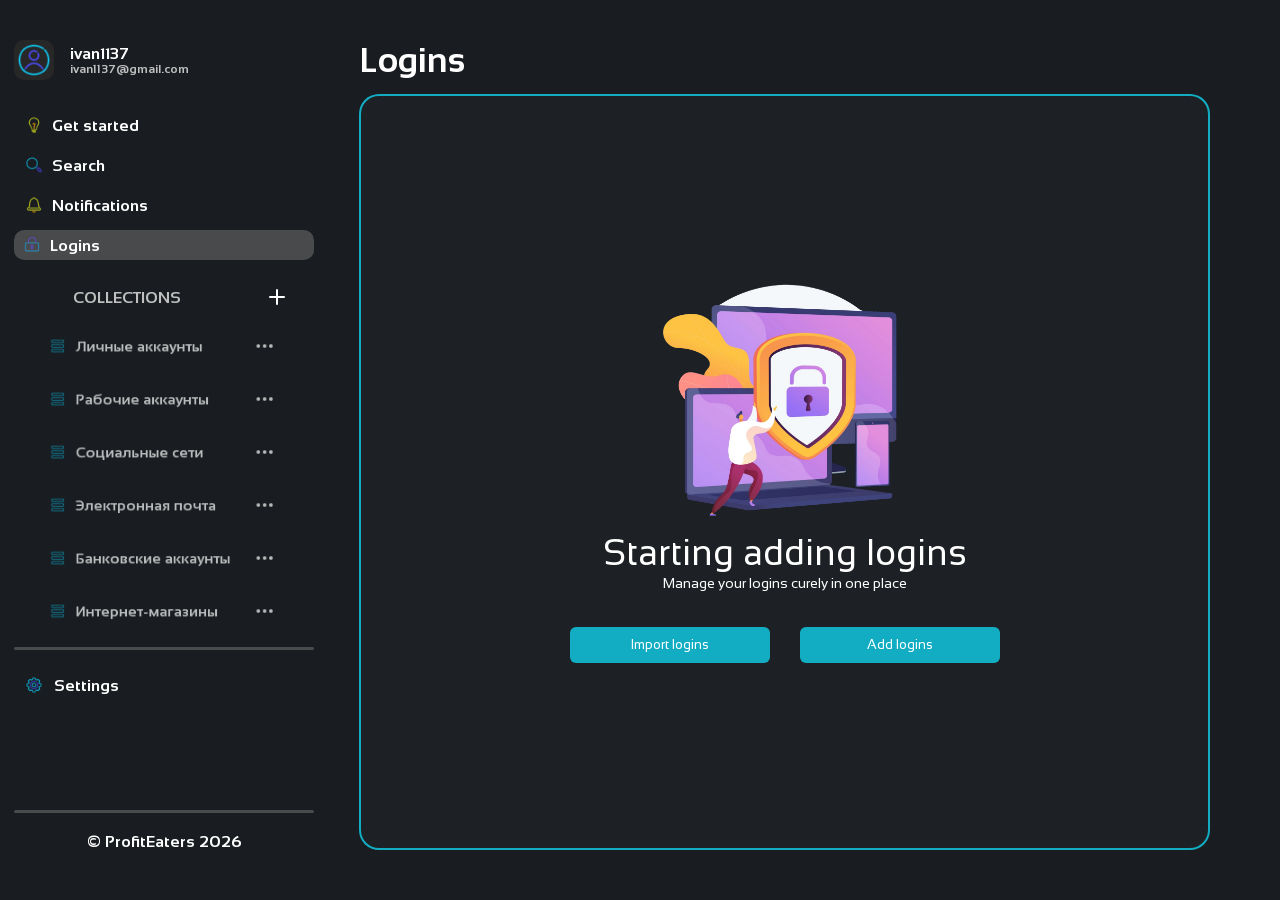
==== commit 3ff29662: "Add color variables (Theme control in one file)" ====
--- a/html/index.html
+++ b/html/index.html
@@ -61,7 +61,6 @@
               <path d="M5 12h14"/>
               <path d="M12 5v14"/>
             </svg>
-            <!-- <img src="../assets/icons/plus.svg" alt=""> -->
           </button>
         </div>
         <nav>
--- a/styles/css/styles.css
+++ b/styles/css/styles.css
@@ -4,7 +4,7 @@
   margin: 0;
   padding: 0;
   font-family: "Sansation", sans-serif;
-  color: #fff;
+  color: #FFFFFF;
 }
 * body {
   margin: 0;
@@ -26,6 +26,6 @@
 * a {
   cursor: pointer;
   text-decoration: none;
-  color: #fff;
+  color: #FFFFFF;
   -webkit-user-drag: none;
 }
--- a/styles/css/sidebar.css
+++ b/styles/css/sidebar.css
@@ -55,7 +55,7 @@
 }
 .sidebar .main_data .account_data .user_title .user_email {
   font-size: 12px;
-  color: #c0c0c0;
+  color: #C0C0C0;
 }
 .sidebar .main_data .funtional_btn {
   display: -webkit-box;
@@ -86,7 +86,6 @@
 }
 .sidebar .main_data .funtional_btn .func.active {
   background: rgba(124, 124, 124, 0.4784313725);
-  color: #dcfaf7;
   border-radius: 10px;
   border: none;
 }
@@ -142,7 +141,7 @@
   -webkit-box-flex: 1;
       -ms-flex: 1;
           flex: 1;
-  color: #c0c0c0;
+  color: #C0C0C0;
 }
 .sidebar .main_data .collections .collection_title_block button {
   cursor: pointer;
@@ -205,7 +204,7 @@
   background: #191D21;
 }
 .sidebar .main_data .collections .collections_navigation::-webkit-scrollbar-thumb {
-  background: rgba(16, 227, 255, 0.7254901961);
+  background: rgba(16, 227, 255, 0.9843137255) 9;
   border-radius: 10px;
 }
 .sidebar .main_data .collections .collections_navigation::-webkit-scrollbar-thumb:hover {
@@ -229,12 +228,11 @@
   padding: 5px 12px;
 }
 .sidebar .main_data .collections .collections_navigation li.is-centered {
-  -webkit-filter: drop-shadow(0 2px 5px rgba(0, 143, 161, 0.2078431373));
-          filter: drop-shadow(0 2px 5px rgba(0, 143, 161, 0.2078431373));
+  -webkit-filter: drop-shadow(0 2px 5px #101010);
+          filter: drop-shadow(0 2px 5px #101010);
 }
 .sidebar .main_data .collections .collections_navigation li.active {
-  background: rgba(124, 124, 124, 0.3058823529);
-  color: #dcfaf7;
+  background: rgba(124, 124, 124, 0.4784313725);
   border: none;
   border-radius: 10px;
 }
@@ -315,9 +313,14 @@
   height: 3px;
   margin: 20px 0;
   border-radius: 10px;
-  background-color: #33393E;
+  background-color: rgba(124, 124, 124, 0.4784313725);
+}
+.sidebar .main_data .settings_btn {
+  min-height: 30px;
+  height: auto;
 }
 .sidebar .main_data .settings_btn a {
+  padding-left: 8px;
   display: -webkit-box;
   display: -ms-flexbox;
   display: flex;
@@ -327,7 +330,13 @@
   -webkit-box-align: center;
       -ms-flex-align: center;
           align-items: center;
+  height: 100%;
   gap: 10px;
+}
+.sidebar .main_data .settings_btn a.active {
+  background: rgba(124, 124, 124, 0.4784313725);
+  border-radius: 10px;
+  border: none;
 }
 .sidebar .main_data .settings_btn a img {
   width: 20px;
@@ -353,7 +362,7 @@
   height: 3px;
   margin: 20px 0;
   border-radius: 10px;
-  background-color: #33393E;
+  background-color: rgba(124, 124, 124, 0.4784313725);
 }
 
 .btn_effects {
@@ -361,7 +370,7 @@
   border-radius: 10px;
 }
 .btn_effects:hover {
-  border-color: rgba(0, 190, 254, 0.6);
+  border-color: #C0C0C0;
 }
 
 .collection_btn_effects {
@@ -369,5 +378,5 @@
   border-radius: 10px;
 }
 .collection_btn_effects:hover {
-  border-color: #c0c0c0;
+  border-color: #C0C0C0;
 }
--- a/styles/css/work_place.css
+++ b/styles/css/work_place.css
@@ -89,8 +89,11 @@
 .work_place .main .start_buttons button {
   width: 200px;
   height: 36px;
-  background-color: rgba(16, 227, 255, 0.4509803922);
+  background-color: rgba(16, 227, 255, 0.7254901961);
   border: none;
   border-radius: 6px;
   cursor: pointer;
+}
+.work_place .main .start_buttons button:hover {
+  background-color: rgba(16, 227, 255, 0.9607843137);
 }
